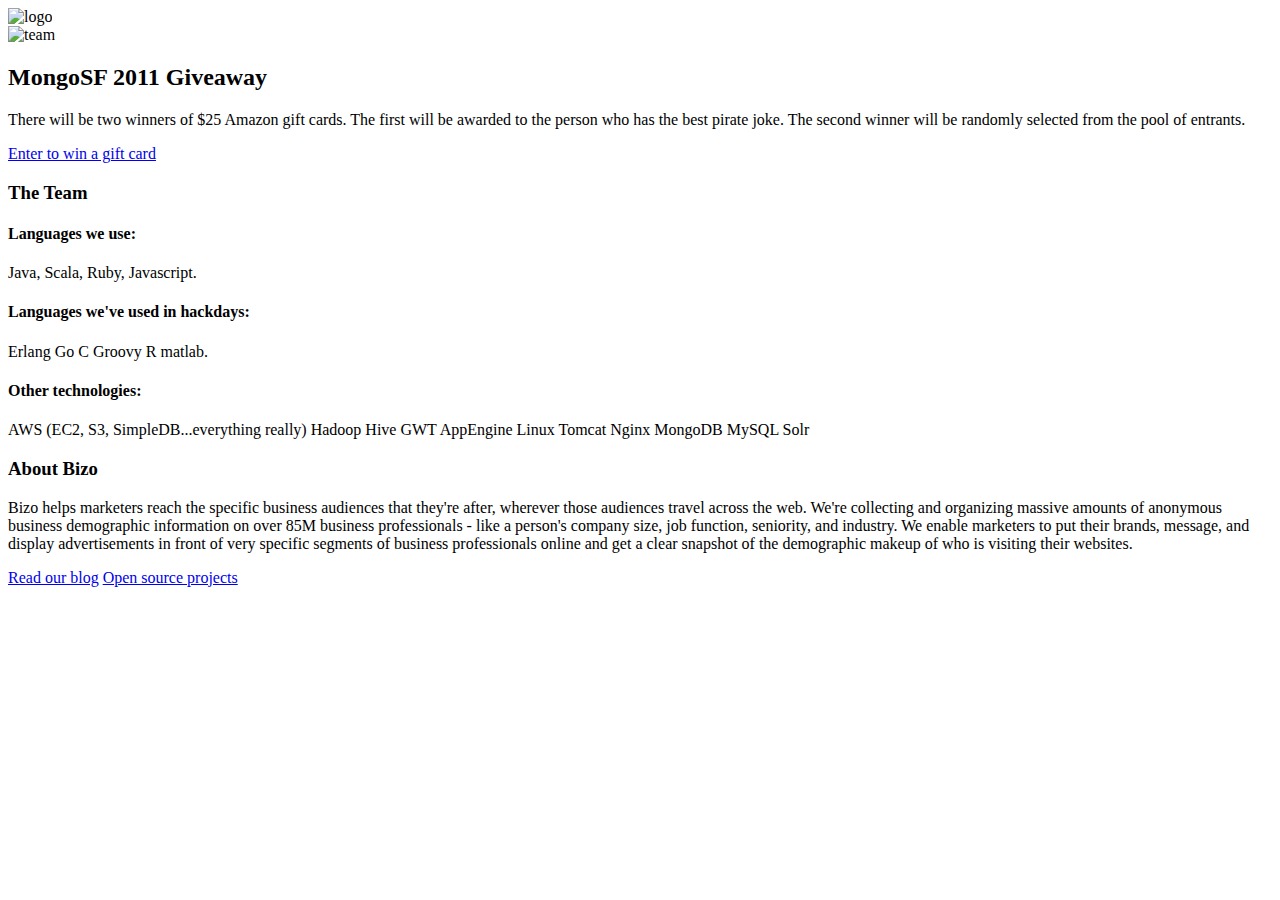
==== mongosf2011/index.html @ 382890c7 "some cleanup" ====
<!DOCTYPE HTML>
<html>
  <head>
    <link rel="stylesheet" type="text/css" media="all" href="css/style.css"/>
  </head>
  <body>
    <div id="wrapper">
      <img src="images/logo.png" id="logo" alt="logo" />
      <div class="content extra-margin">
        <div class="left column">
          <img src="images/amazon.png" alt="team" />
        </div>

        <div class="right column">
          <h2>MongoSF 2011 Giveaway</h2>
          <p>There will be two winners of $25 Amazon gift cards. The first will be awarded to the person who has the best pirate joke. The second winner will be randomly selected from the pool of entrants.</p>

          <a href="https://spreadsheets.google.com/a/bizo.com/viewform?hl=en_US&hl=en_US&formkey=dE1SYnNzT2kzY2JKeGRSdTdoblk2QlE6MQ#gid=0" class="medium orange button">
            Enter to win a gift card
          </a>

        </div>

        <div style="clear:both;"></div>
      </div>



      <div class="content">
        <div class="left column">
          <h3>The Team</h3>

          <h4>Languages we use:</h4>
          <p>
          Java,
          Scala,
          Ruby,
          Javascript.
          </p>


          <h4>Languages we've used in hackdays:</h4>
          <p>
          Erlang 
          Go
          C
          Groovy
          R
          matlab.
        </ul>

        <h4>Other technologies:</h4>
        <p>
        AWS (EC2, S3, SimpleDB...everything really)
        Hadoop 
        Hive 
        GWT
        AppEngine 
        Linux 
        Tomcat
        Nginx 
        MongoDB
        MySQL
        Solr
        </p>
      </div>

      <div class="right column">
        <h3>About Bizo</h3>
        <p>
        Bizo helps marketers reach the specific business audiences that they're after, wherever those audiences travel across the web.  We're collecting and organizing massive amounts of anonymous business demographic information on over 85M business professionals - like a person's company size, job function, seniority, and industry.  We enable marketers to put their brands, message, and display advertisements in front of very specific segments of business professionals online and get a clear snapshot of the demographic makeup of who is visiting their websites.
        </p>

        <p>
        <a href="http://dev.bizo.com" class="medium blue button">Read our blog</a>
        <a href="http://code.bizo.com" class="medium gray button">Open source projects</a>
        </p>
      </div>

      <div style="clear:both;"></div>
    </div>


  </div>
</body>
</html>
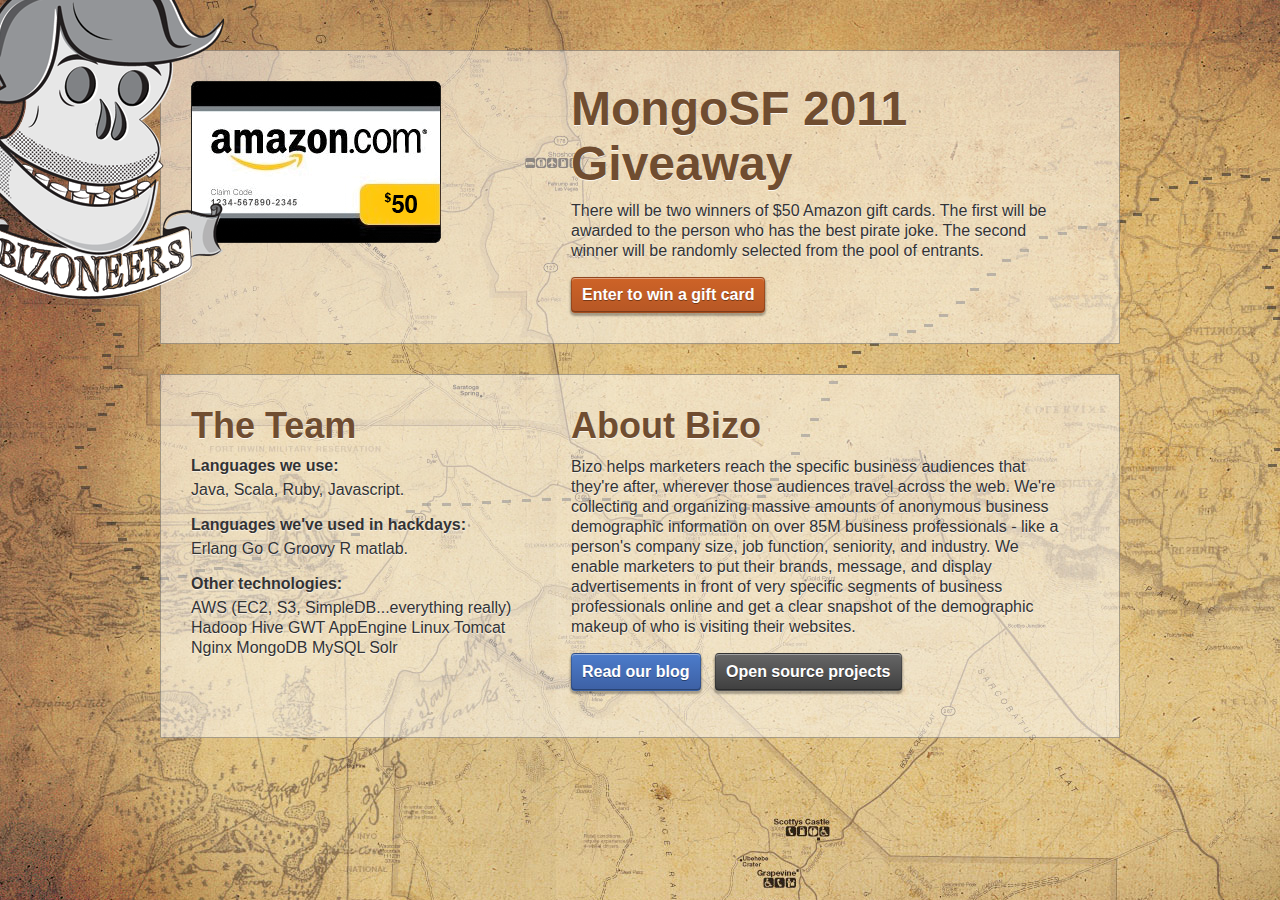
==== commit cb64f7eb: "update refs" ====
--- a/mongosf2011/index.html
+++ b/mongosf2011/index.html
@@ -1,19 +1,19 @@
 <!DOCTYPE HTML>
 <html>
   <head>
-    <link rel="stylesheet" type="text/css" media="all" href="css/style.css"/>
+    <link rel="stylesheet" type="text/css" media="all" href="/css/style.css"/>
   </head>
   <body>
     <div id="wrapper">
-      <img src="images/logo.png" id="logo" alt="logo" />
+      <img src="/images/logo.png" id="logo" alt="logo" />
       <div class="content extra-margin">
         <div class="left column">
-          <img src="images/amazon.png" alt="team" />
+          <img src="/images/amazon.png" alt="team" />
         </div>
 
         <div class="right column">
           <h2>MongoSF 2011 Giveaway</h2>
-          <p>There will be two winners of $25 Amazon gift cards. The first will be awarded to the person who has the best pirate joke. The second winner will be randomly selected from the pool of entrants.</p>
+          <p>There will be two winners of $50 Amazon gift cards. The first will be awarded to the person who has the best pirate joke. The second winner will be randomly selected from the pool of entrants.</p>
 
           <a href="https://spreadsheets.google.com/a/bizo.com/viewform?hl=en_US&hl=en_US&formkey=dE1SYnNzT2kzY2JKeGRSdTdoblk2QlE6MQ#gid=0" class="medium orange button">
             Enter to win a gift card
--- a/css/style.css
+++ b/css/style.css
@@ -0,0 +1,178 @@
+body {
+  font-family: Helvetica, Arial, sans-serif;
+  background: url(../images/bizoneers.jpg) top left #b67535;
+  color: #333;
+}
+
+
+#wrapper {
+  width: 960px;
+  margin:0 auto;
+  position: relative;
+}
+
+#logo {
+  position:absolute;
+  :display block;
+  width: 264px;
+  height: 339px;
+  top:-90px;
+  left: -200px;
+}
+
+
+h2, h3 {
+  color: #704d30;
+  text-shadow: 0 1px 0 rgba(255,255,255,0.8);
+}
+
+h2 {
+  font-size: 48px;
+  margin-top: 0;
+  margin-bottom: 10px;
+}
+
+h3 {
+  font-size:36px;
+  margin-top: 0;
+  margin-bottom: 10px;
+}
+
+
+h4 {
+  margin-top: 0;
+  margin-bottom: 5px;
+}
+
+p {
+  padding: 0;
+}
+
+.content {
+  background: rgba(255,255,255,0.5);
+  padding: 30px;
+  border: 1px solid rgba(0,0,0,.3);
+  text-shadow: 0 1px 1px rgba(255,255,255,0.7);
+  margin-top: 30px;
+}
+
+
+.content p {
+  font-size: 16px;
+  line-height: 20px;
+  margin-top: 0;
+}
+
+.extra-margin {
+  margin-top: 50px;
+}
+
+.column {
+  float: left;
+  margin-left: 30px;
+}
+
+.right{
+  width: 488px;
+}
+
+.left{
+  width: 350px;
+}
+
+
+.left.column {
+  margin-left: 0;
+}
+
+
+.button {
+  text-decoration: none;
+  -moz-border-radius: 4px;
+  -moz-box-shadow:0 1px 0 0 rgba(255,255,255,0.4) inset, inset 0 -1px 0 0 rgba(0,0,0,.3), 0 2px 2px 1px rgba(0,0,0,.3);;
+  
+  -webkit-border-radius 4px;
+  -webkit-box-shadow:0 1px 0 0 rgba(255,255,255,0.4) inset, inset 0 -1px 0 0 rgba(0,0,0,.3), 0 2px 2px 1px rgba(0,0,0,.3);;
+
+  border-radius: 4px;
+  box-shadow: 0 1px 0 0 rgba(255,255,255,0.4) inset, inset 0 -1px 0 0 rgba(0,0,0,.3), 0 2px 2px 1px rgba(0,0,0,.3);
+
+  border: 1px solid rgba(0,0,0,.2);
+  background-image: -webkit-gradient(linear, left top, left bottom, from(#ce6327), to(#b65725));
+  background-image: -moz-linear-gradient(top, #ce6327, #b65725);
+  color: #fff;
+  text-shadow: 0 1px 0 rgba(0,0,0,.4);
+}
+
+
+.blue.button {
+  background-image: -webkit-gradient(linear, left top, left bottom, from(#4c7ccb), to(#3d60a4));
+  background-image: -moz-linear-gradient(top, #4c7ccb, #3d60a4);
+}
+
+.gray.button {
+  background-image: -webkit-gradient(linear, left top, left bottom, from(#666666), to(#3f3f3f));
+  background-image: -moz-linear-gradient(top, #666666, #3f3f3f);
+}
+
+.button:active {
+  box-shadow: inset 0 -1px 0 0 rgba(0,0,0,.3), 0 2px 2px 1px rgba(0,0,0,.3), 0 10px 50px rgba(0,0,0,.4) inset;
+}
+
+.large.button {
+  display: block;
+  padding: 12px 15px;
+  margin-top: 30px;
+  font-size: 36px;
+  font-weight bold;
+  position:relative;
+}
+
+.medium.button {
+  padding: 8px 10px;
+  display: inline-block;
+  font-weight: bold;
+  margin-right: 10px;
+}
+
+
+.large.button img {
+  position: absolute;
+  top: 12px;
+  margin-left: 10px;
+  width: 35px;
+  height: 35px;
+}
+
+
+.large.button small {
+  font-weight: normal;
+  display:block;
+  font-size: 16px;
+  margin:0;
+  padding:0;
+}
+
+
+
+
+
+input, textarea {
+  display:block;
+  margin: 0 0 15px 0;
+  width: 100%;
+  border: 1px solid #ccc;
+}
+
+input {
+  min-height: 25px;
+}
+textarea {
+  min-height: 150px;
+}
+
+label {
+  color: #555;
+  margin-bottom: 5px;
+  display:block;
+}
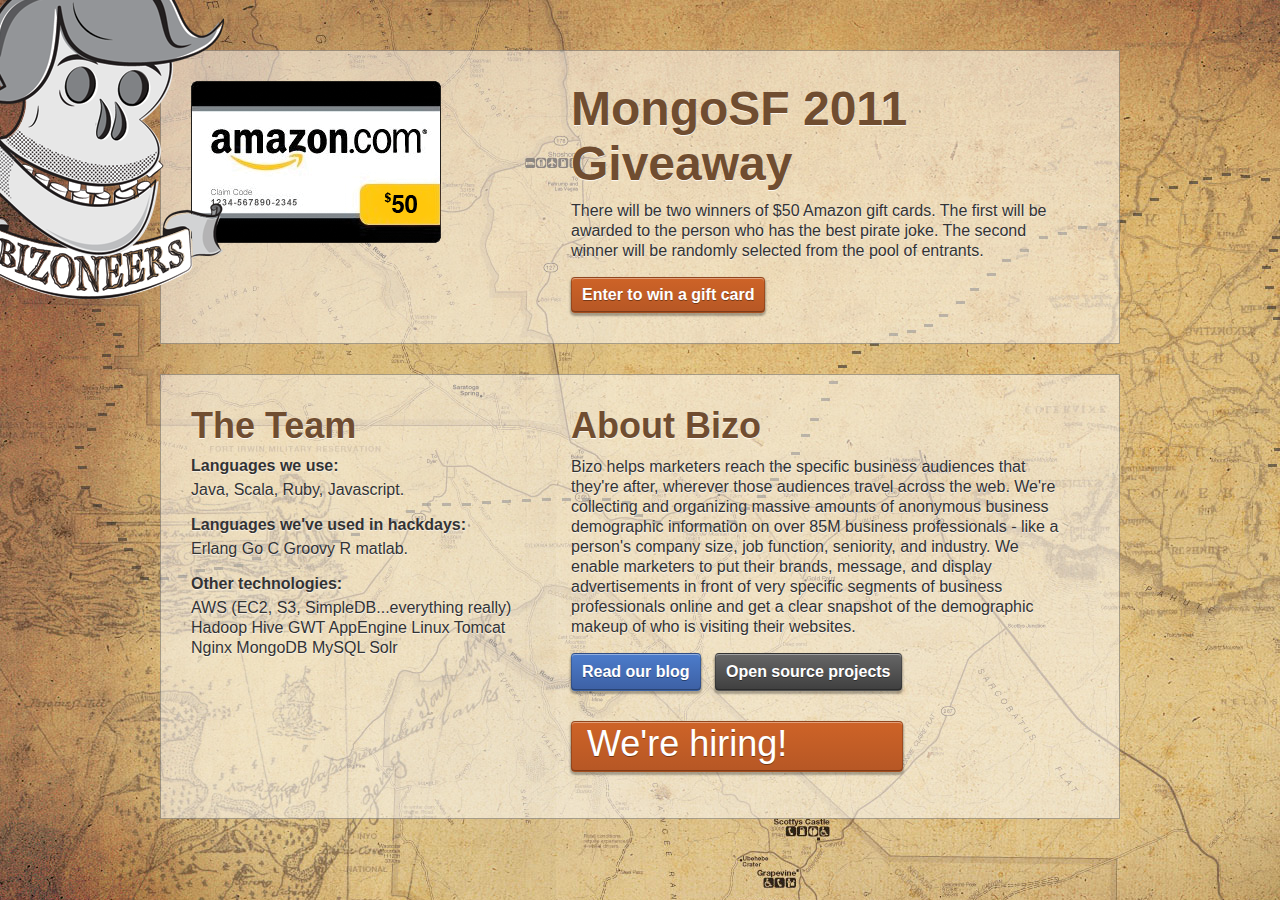
==== commit ca0c67d2: "add we're hiring button" ====
--- a/mongosf2011/index.html
+++ b/mongosf2011/index.html
@@ -2,6 +2,19 @@
 <html>
   <head>
     <link rel="stylesheet" type="text/css" media="all" href="/css/style.css"/>
+<script type="text/javascript">
+
+  var _gaq = _gaq || [];
+  _gaq.push(['_setAccount', 'UA-5626189-10']);
+  _gaq.push(['_trackPageview']);
+
+  (function() {
+    var ga = document.createElement('script'); ga.type = 'text/javascript'; ga.async = true;
+    ga.src = ('https:' == document.location.protocol ? 'https://ssl' : 'http://www') + '.google-analytics.com/ga.js';
+    var s = document.getElementsByTagName('script')[0]; s.parentNode.insertBefore(ga, s);
+  })();
+
+</script>
   </head>
   <body>
     <div id="wrapper">
@@ -73,7 +86,13 @@
 
         <p>
         <a href="http://dev.bizo.com" class="medium blue button">Read our blog</a>
-        <a href="http://code.bizo.com" class="medium gray button">Open source projects</a>
+        <a href="http://code.bizo.com" class="medium gray button">Open
+        source projects</a>
+	<br />
+          <a href="mailto:dev-jobs@bizo.com" class="large orange
+        button" style="width: 300px; height: 25px">
+            We're hiring!
+       </a>
         </p>
       </div>
 
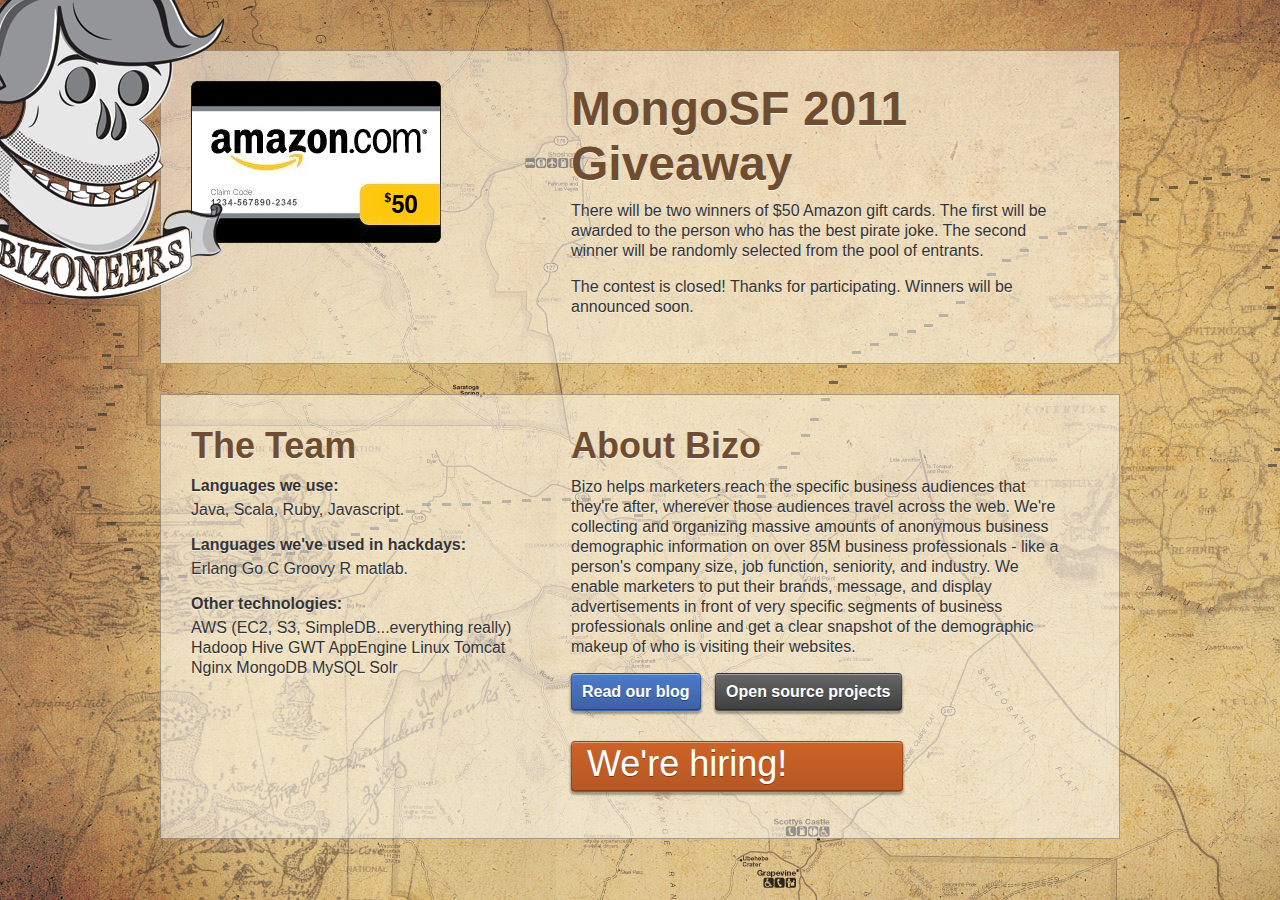
==== commit f4a3f5c6: "contest closed" ====
--- a/mongosf2011/index.html
+++ b/mongosf2011/index.html
@@ -28,9 +28,7 @@
           <h2>MongoSF 2011 Giveaway</h2>
           <p>There will be two winners of $50 Amazon gift cards. The first will be awarded to the person who has the best pirate joke. The second winner will be randomly selected from the pool of entrants.</p>
 
-          <a href="https://spreadsheets.google.com/a/bizo.com/viewform?hl=en_US&hl=en_US&formkey=dE1SYnNzT2kzY2JKeGRSdTdoblk2QlE6MQ#gid=0" class="medium orange button">
-            Enter to win a gift card
-          </a>
+	  <p>The contest is closed!  Thanks for participating.  Winners will be announced soon.</p>
 
         </div>
 
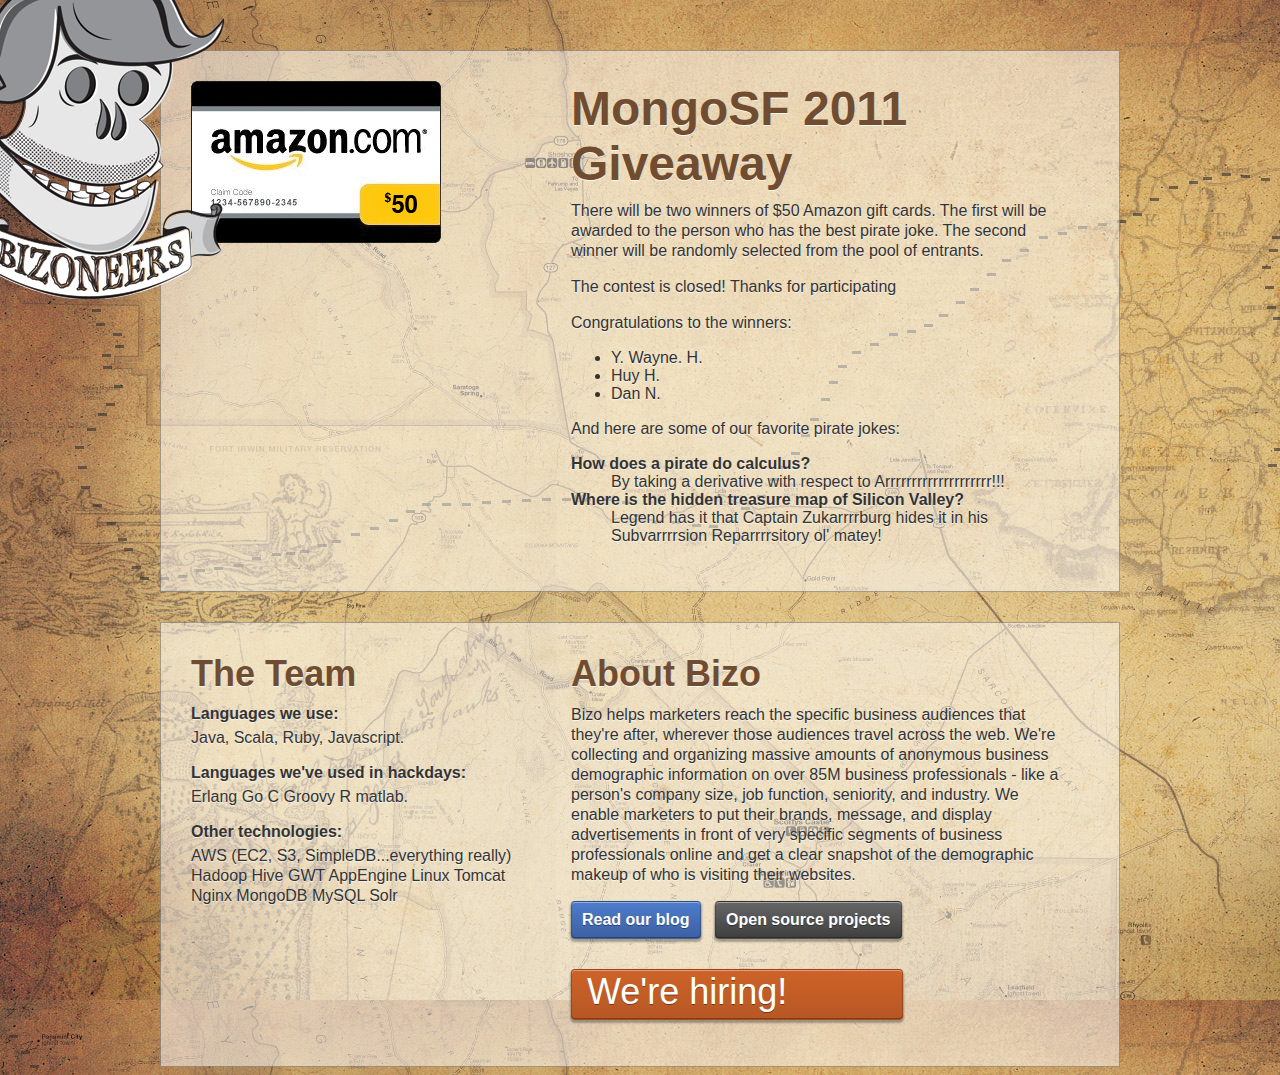
==== commit 453933e2: "add winners and pirate jokes" ====
--- a/mongosf2011/index.html
+++ b/mongosf2011/index.html
@@ -28,7 +28,26 @@
           <h2>MongoSF 2011 Giveaway</h2>
           <p>There will be two winners of $50 Amazon gift cards. The first will be awarded to the person who has the best pirate joke. The second winner will be randomly selected from the pool of entrants.</p>
 
-	  <p>The contest is closed!  Thanks for participating.  Winners will be announced soon.</p>
+	  <p>The contest is closed!  Thanks for participating</p>
+
+	  <p>Congratulations to the winners:
+	  <ul>
+	    <li>Y. Wayne. H.</li>
+	    <li>Huy H.</li>
+	    <li>Dan N.</li>	    
+	  </ul>
+	  </p>
+
+	  <p>And here are some of our favorite pirate jokes:
+	  <dl>
+	    <dt><b>How does a pirate do calculus?</b></dt>
+	    <dd>By taking a derivative with respect to
+	  Arrrrrrrrrrrrrrrrrrrr!!!</dd>
+	    <dt><b>Where is the hidden treasure map of Silicon
+	  Valley?</b></dt>
+	    <dd>Legend has it that Captain Zukarrrrburg hides it in his Subvarrrrsion Reparrrrsitory ol' matey!</dd>
+	  </dl>
+	  </p>
 
         </div>
 
